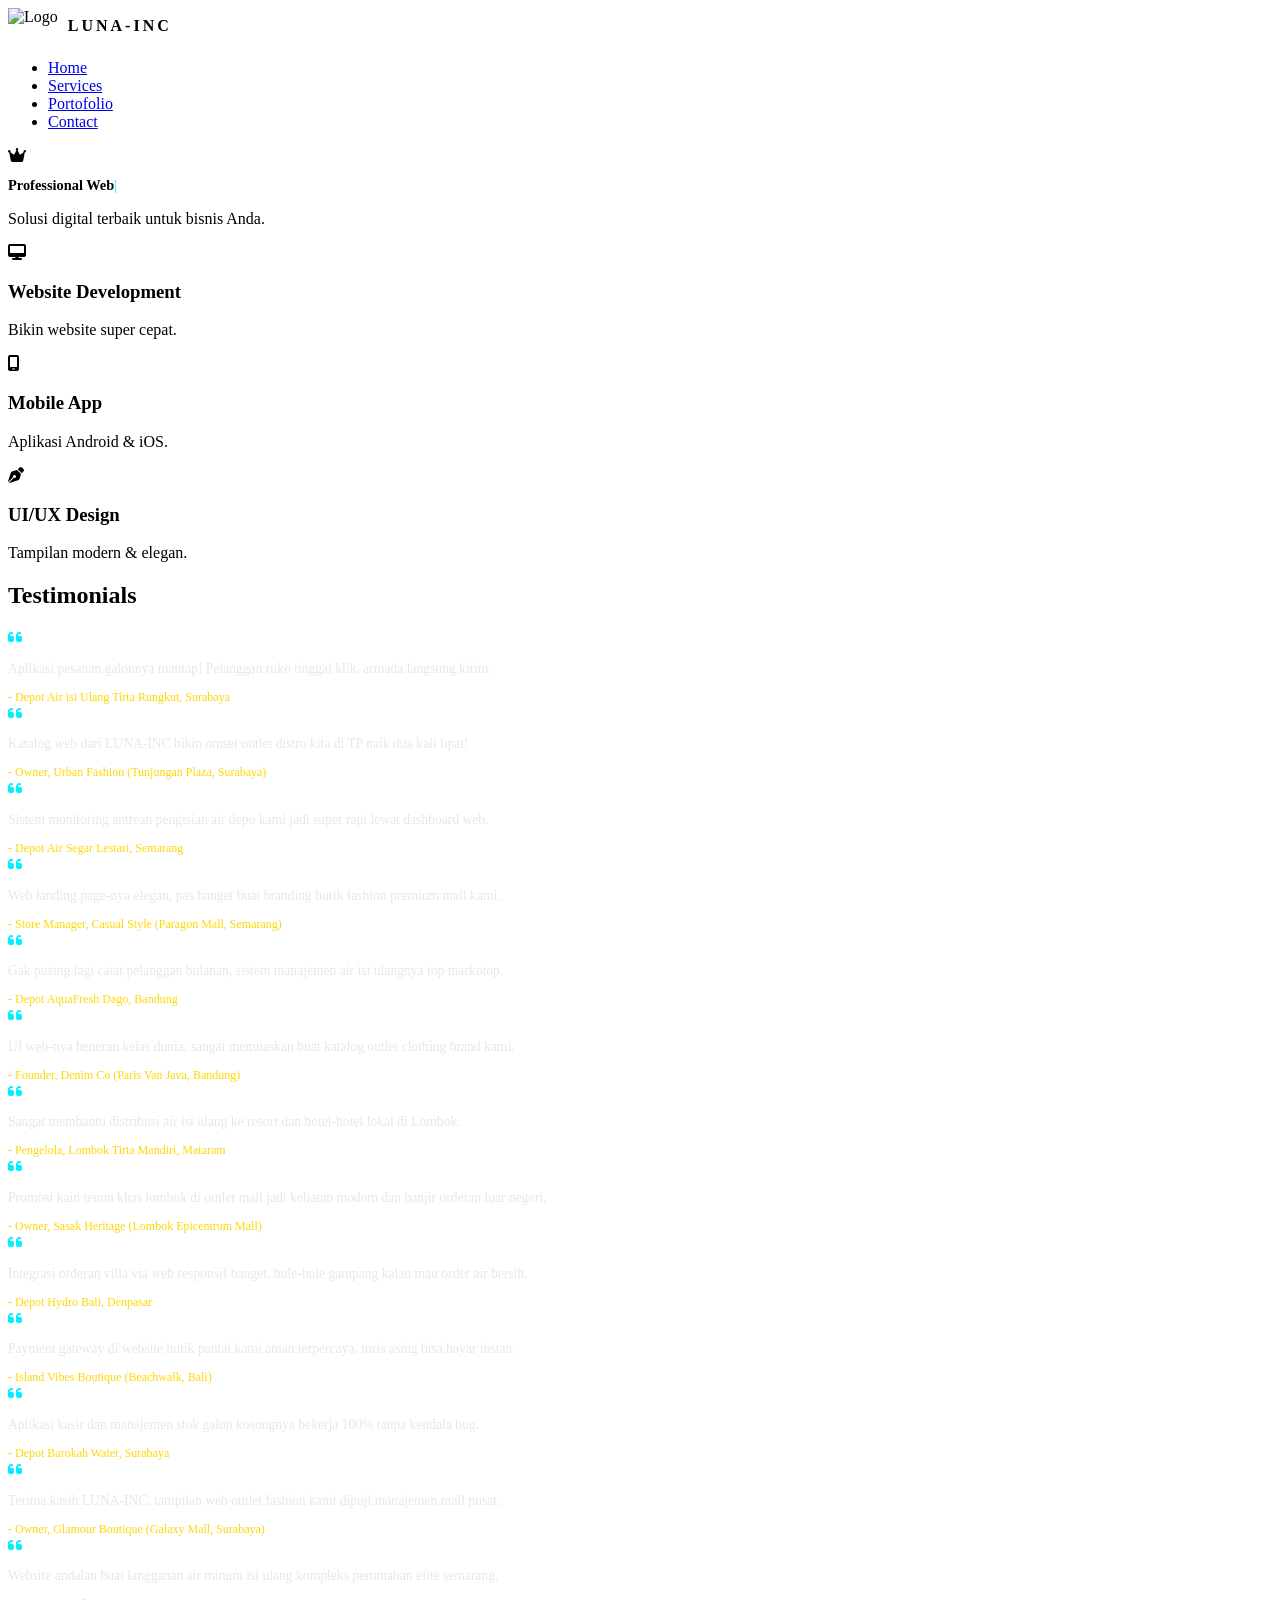
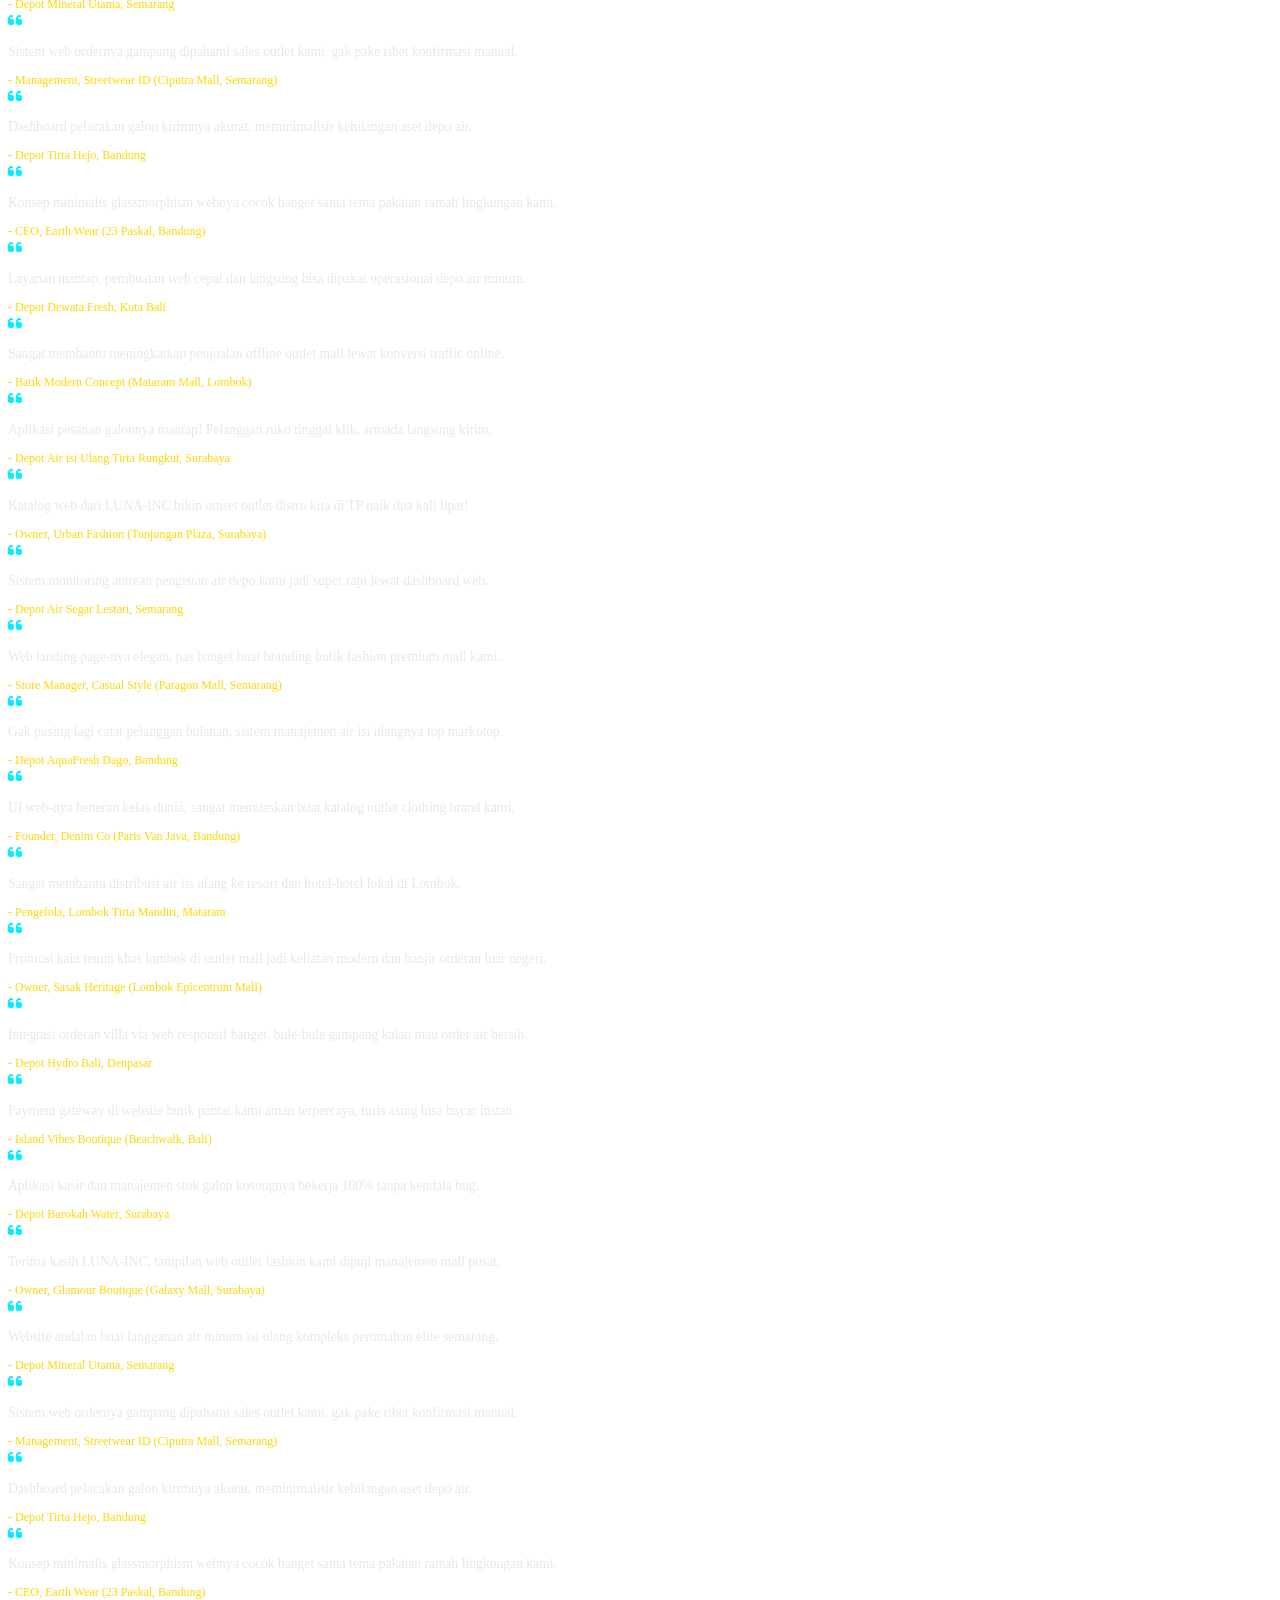
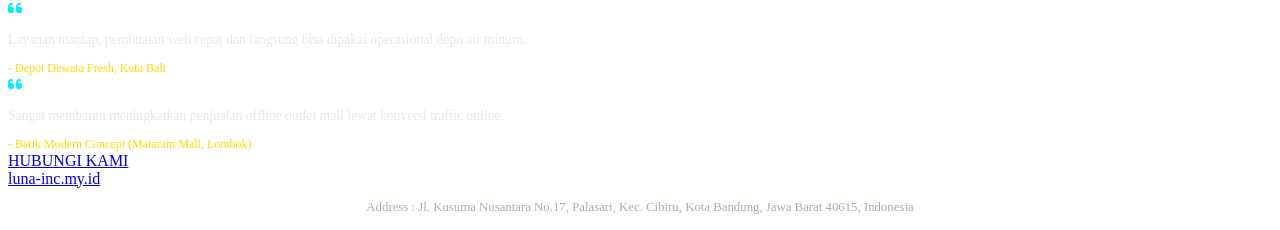
==== website.html @ 3bda0854 "Create website.html" ====
<!DOCTYPE html>
<html lang="id">
<head>
    <meta charset="UTF-8">
    <meta name="viewport" content="width=device-width, initial-scale=1.0, maximum-scale=5.0">
    <title>LUNA-INC - Professional Website & Mobile App Development</title>
    <link rel="stylesheet" href="https://fonts.googleapis.com/css2?family=Montserrat:wght@400;600;700&family=Poppins:wght@300;400;500;600&display=swap">
    <link rel="stylesheet" href="https://cdnjs.cloudflare.com/ajax/libs/font-awesome/6.4.0/css/all.min.css">
    <link rel="stylesheet" href="style.css">
    <style>
        #hero-title {
            font-size: 0.9em; 
        }
        .typing-cursor {
            font-weight: normal;
            color: #00f0ff; 
            animation: blink 0.7s infinite;
        }
        @keyframes blink {
            0%, 100% { opacity: 1; }
            50% { opacity: 0; }
        }
        /* Tambahan agar scroll ke section terlihat lebih halus */
        html {
            scroll-behavior: smooth;
        }
    </style>
</head>
<body>

    <div class="container">
        <header>
            <div class="logo-area" id="brand-logo"></div>
            <nav>
                <ul>
                    <li><a href="#" class="active">Home</a></li>
                    <li><a href="#services-container" class="cyan-nav">Services</a></li>
                    <li><a href="portofolio.html" class="cyan-nav">Portofolio</a></li>
                    <li><a href="#contact">Contact</a></li>
                </ul>
            </nav>
        </header>

        <section class="hero-card">
            <div class="hero-logo">
                <i class="fa-solid fa-crown"></i>
            </div>
            <h1 id="hero-title"></h1>
            <p id="hero-subtitle"></p>
        </section>

        <section class="services-grid" id="services-container"></section>

        <section class="testimonials-section">
            <h2 class="section-title">Testimonials</h2>
            <div class="testimonials-wrapper">
                <div class="testimonials-track" id="testimonials-container"></div>
            </div>
        </section>

        <div class="cta-area" id="contact">
            <a href="#" id="wa-btn" class="btn-whatsapp" target="_blank">HUBUNGI KAMI</a>
        </div>

        <footer class="footer-link">
            <a href="#" id="footer-url-text"></a>
            <p id="footer-address-text" style="font-size: 0.8rem; margin-top: 10px; color: #a0aec0; text-align: center; line-height: 1.5;"></p>
        </footer>
    </div>

    <script>
        const webData = {
            companyName: "LUNA-INC",
            logoPath: "L1.jpeg", // Lokasi file logo JPEG kamu
            websiteUrl: "https://luna-inc.my.id",
            whatsappNumber: "6289677222133",
            whatsappTemplateMessage: "Halo, saya tertarik dengan layanan LUNA-INC!",
            address: "Address : Jl. Kusuma Nusantara No.17, Palasari, Kec. Cibiru, Kota Bandung, Jawa Barat 40615, Indonesia", 
            hero: {
                title: "Professional Web & App Development", 
                subtitle: "Solusi digital terbaik untuk bisnis Anda."
            },
            services: [
                { title: "Website Development", desc: "Bikin website super cepat.", iconClass: "fa-solid fa-desktop" },
                { title: "Mobile App", desc: "Aplikasi Android & iOS.", iconClass: "fa-solid fa-mobile-screen" },
                { title: "UI/UX Design", desc: "Tampilan modern & elegan.", iconClass: "fa-solid fa-pen-nib" }
            ],
            testimonials: [
                { "text": "Aplikasi pesanan galonnya mantap! Pelanggan ruko tinggal klik, armada langsung kirim.", "author": "- Depot Air isi Ulang Tirta Rungkut, Surabaya" },
                { "text": "Katalog web dari LUNA-INC bikin omset outlet distro kita di TP naik dua kali lipat!", "author": "- Owner, Urban Fashion (Tunjungan Plaza, Surabaya)" },
                { "text": "Sistem monitoring antrean pengisian air depo kami jadi super rapi lewat dashboard web.", "author": "- Depot Air Segar Lestari, Semarang" },
                { "text": "Web landing page-nya elegan, pas banget buat branding butik fashion premium mall kami.", "author": "- Store Manager, Casual Style (Paragon Mall, Semarang)" },
                { "text": "Gak pusing lagi catat pelanggan bulanan, sistem manajemen air isi ulangnya top markotop.", "author": "- Depot AquaFresh Dago, Bandung" },
                { "text": "UI web-nya beneran kelas dunia, sangat memuaskan buat katalog outlet clothing brand kami.", "author": "- Founder, Denim Co (Paris Van Java, Bandung)" },
                { "text": "Sangat membantu distribusi air isi ulang ke resort dan hotel-hotel lokal di Lombok.", "author": "- Pengelola, Lombok Tirta Mandiri, Mataram" },
                { "text": "Promosi kain tenun khas lombok di outlet mall jadi keliatan modern dan banjir orderan luar negeri.", "author": "- Owner, Sasak Heritage (Lombok Epicentrum Mall)" },
                { "text": "Integrasi orderan villa via web responsif banget, bule-bule gampang kalau mau order air bersih.", "author": "- Depot Hydro Bali, Denpasar" },
                { "text": "Payment gateway di website butik pantai kami aman terpercaya, turis asing bisa bayar instan.", "author": "- Island Vibes Boutique (Beachwalk, Bali)" },
                { "text": "Aplikasi kasir dan manajemen stok galon kosongnya bekerja 100% tanpa kendala bug.", "author": "- Depot Barokah Water, Surabaya" },
                { "text": "Terima kasih LUNA-INC, tampilan web outlet fashion kami dipuji manajemen mall pusat.", "author": "- Owner, Glamour Boutique (Galaxy Mall, Surabaya)" },
                { "text": "Website andalan buat langganan air minum isi ulang kompleks perumahan elite semarang.", "author": "- Depot Mineral Utama, Semarang" },
                { "text": "Sistem web ordernya gampang dipahami sales outlet kami, gak pake ribet konfirmasi manual.", "author": "- Management, Streetwear ID (Ciputra Mall, Semarang)" },
                { "text": "Dashboard pelacakan galon kirimnya akurat, meminimalisir kehilangan aset depo air.", "author": "- Depot Tirta Hejo, Bandung" },
                { "text": "Konsep minimalis glassmorphism webnya cocok banget sama tema pakaian ramah lingkungan kami.", "author": "- CEO, Earth Wear (23 Paskal, Bandung)" },
                { "text": "Layanan mantap, pembuatan web cepat dan langsung bisa dipakai operasional depo air minum.", "author": "- Depot Dewata Fresh, Kuta Bali" },
                { "text": "Sangat membantu meningkatkan penjualan offline outlet mall lewat konversi traffic online.", "author": "- Batik Modern Concept (Mataram Mall, Lombok)" }
            ]
        };

        document.addEventListener("DOMContentLoaded", function () {
            
            // 1. Render Logo dengan PNG dan Teks Diperlebar
            const brandLogo = document.getElementById('brand-logo');
            if (brandLogo) {
                // Menata elemen gambar dan teks agar sejajar menggunakan flexbox bawaan inline
                brandLogo.style.display = "flex";
                brandLogo.style.alignItems = "center";
                
                // Memasukkan gambar logo dan mengatur jarak huruf (letter-spacing: 3px)
                brandLogo.innerHTML = `
                    <img src="${webData.logoPath}" alt="Logo" style="height: 35px; margin-right: 10px; object-fit: contain;">
                    <span style="letter-spacing: 3px; font-weight: 700;">${webData.companyName}</span>
                `;
            }

            // 2. Render Hero 
            const heroTitle = document.getElementById('hero-title');
            const heroSubtitle = document.getElementById('hero-subtitle');

            if (heroSubtitle) heroSubtitle.innerText = webData.hero.subtitle;

            if (heroTitle) {
                const textToType = webData.hero.title; 
                let charIndex = 0;
                let isDeleting = false;
                
                function typeWriter() {
                    const currentText = isDeleting 
                        ? textToType.substring(0, charIndex--) 
                        : textToType.substring(0, charIndex++);

                    heroTitle.innerHTML = currentText + '<span class="typing-cursor">|</span>';

                    let typingSpeed = isDeleting ? 50 : 100; 

                    if (!isDeleting && charIndex === textToType.length) {
                        typingSpeed = 2000; 
                        isDeleting = true;
                    } 
                    else if (isDeleting && charIndex === 0) {
                        isDeleting = false;
                        typingSpeed = 500; 
                    }

                    setTimeout(typeWriter, typingSpeed);
                }

                typeWriter();
            }

            // 3. Render Services
            const servicesContainer = document.getElementById('services-container');
            if (servicesContainer) {
                servicesContainer.innerHTML = "";
                webData.services.forEach((service, index) => {
                    const card = document.createElement('div');
                    card.className = 'service-card';
                    card.style.cursor = 'pointer';
                    
                    let targetPage = "#";
                    if (index === 0) targetPage = "website.html";
                    if (index === 1) targetPage = "mobile.html"; 
                    if (index === 2) targetPage = "uiux.html";    
                    
                    card.setAttribute('onclick', `window.location.href='${targetPage}'`);
                    card.innerHTML = `
                        <div class="service-icon"><i class="${service.iconClass}"></i></div>
                        <h3>${service.title}</h3>
                        <p>${service.desc}</p>
                    `;
                    servicesContainer.appendChild(card);
                });
            }

            // 4. Render Testimonials
            const testimonialsContainer = document.getElementById('testimonials-container');
            if (testimonialsContainer) {
                testimonialsContainer.innerHTML = "";
                
                function createCardHTML(testi) {
                    return `
                        <div class="testi-card">
                            <div class="testi-content">
                                <i class="fa-solid fa-quote-left" style="color: #00f0ff; margin-bottom: 10px; display:block;"></i>
                                <div class="testi-text-block">
                                    <p style="font-size: 0.85rem; line-height: 1.4; color: #e2e8f0; margin-bottom: 12px;">${testi.text}</p>
                                    <span class="testi-author" style="font-size: 0.75rem; color: #ffd700; font-weight: 500; display: block;">${testi.author}</span>
                                </div>
                            </div>
                        </div>
                    `;
                }

                let rawContent = "";
                webData.testimonials.forEach(testi => {
                    rawContent += createCardHTML(testi);
                });

                testimonialsContainer.innerHTML = rawContent + rawContent;
            }

            // 5. Render Tombol WhatsApp 
            const waBtn = document.getElementById('wa-btn');
            if (waBtn) {
                const formattedMessage = encodeURIComponent(webData.whatsappTemplateMessage);
                waBtn.href = `https://wa.me/${webData.whatsappNumber}?text=${formattedMessage}`;
            }

            // 6. Render Footer URL & Address
            const footerUrl = document.getElementById('footer-url-text');
            const footerAddress = document.getElementById('footer-address-text');
            
            if (footerUrl) {
                footerUrl.innerText = webData.websiteUrl.replace(/^https?:\/\//, '');
                footerUrl.href = webData.websiteUrl;
            }
            if (footerAddress) {
                footerAddress.innerText = webData.address; 
            }
        });
    </script>
</body>
</html>
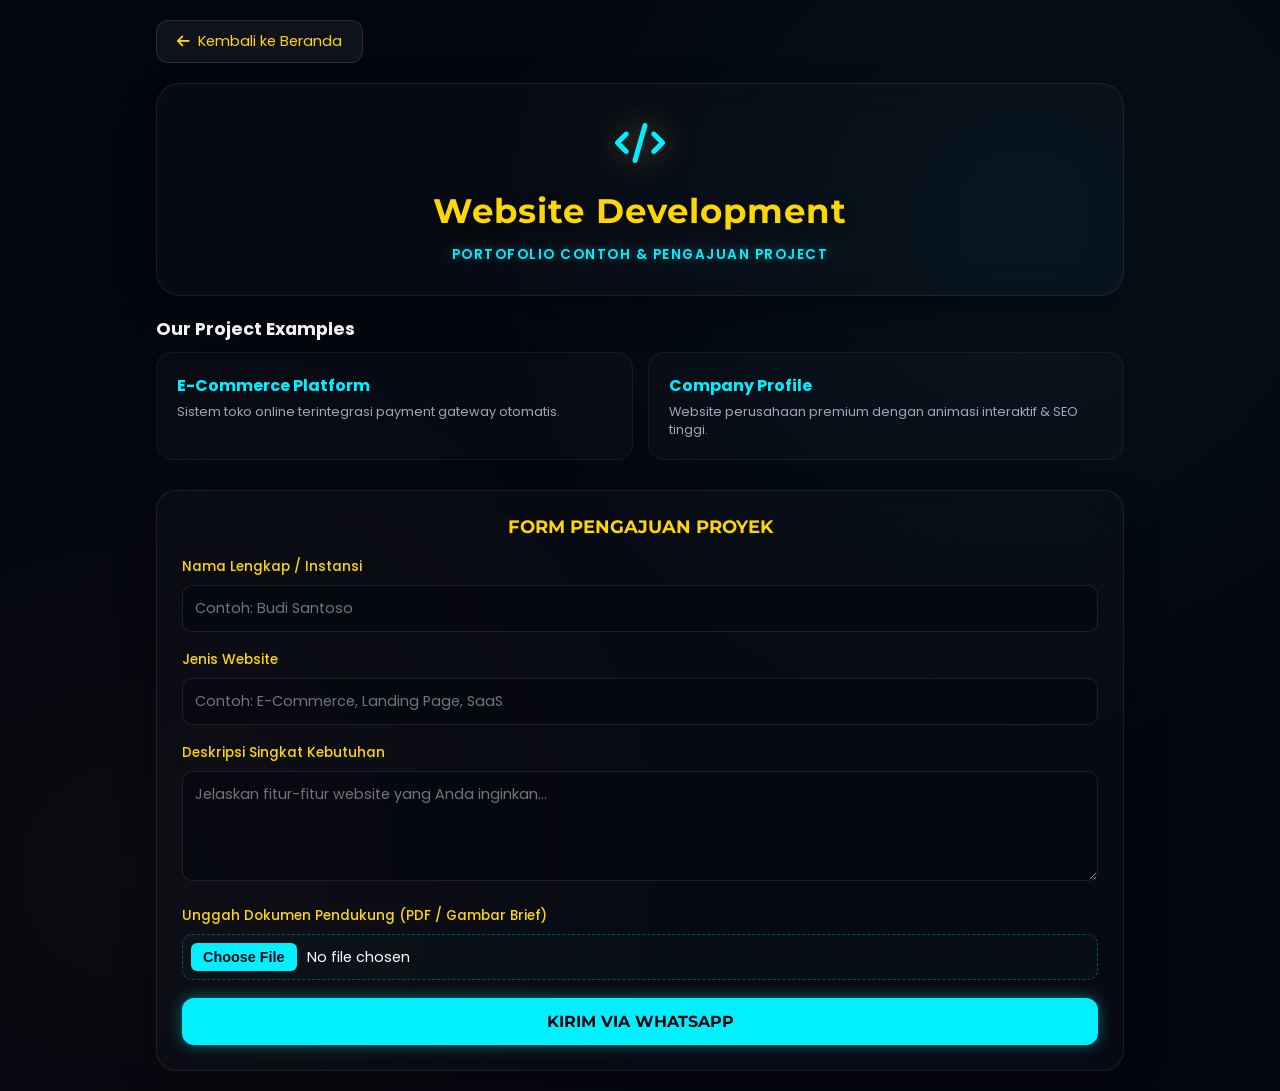
==== commit 240c04b0: "Revise website title and add project submission form Updated the title and styles for the website, a" ====
--- a/website.html
+++ b/website.html
@@ -3,230 +3,202 @@
 <head>
     <meta charset="UTF-8">
     <meta name="viewport" content="width=device-width, initial-scale=1.0, maximum-scale=5.0">
-    <title>LUNA-INC - Professional Website & Mobile App Development</title>
-    <link rel="stylesheet" href="https://fonts.googleapis.com/css2?family=Montserrat:wght@400;600;700&family=Poppins:wght@300;400;500;600&display=swap">
+    <title>Website Development - LUNA-INC</title>
+    <link rel="stylesheet" href="https://fonts.googleapis.com/css2?family=Montserrat:wght@600;700&family=Poppins:wght@300;400;500;600&display=swap">
     <link rel="stylesheet" href="https://cdnjs.cloudflare.com/ajax/libs/font-awesome/6.4.0/css/all.min.css">
     <link rel="stylesheet" href="style.css">
     <style>
-        #hero-title {
-            font-size: 0.9em; 
-        }
-        .typing-cursor {
-            font-weight: normal;
-            color: #00f0ff; 
-            animation: blink 0.7s infinite;
-        }
-        @keyframes blink {
-            0%, 100% { opacity: 1; }
-            50% { opacity: 0; }
-        }
-        /* Tambahan agar scroll ke section terlihat lebih halus */
-        html {
-            scroll-behavior: smooth;
+        /* Modifikasi Layout Tambahan khusus Form Halaman Ini */
+        .btn-back {
+            background: rgba(255, 255, 255, 0.05);
+            border: 1px solid rgba(255, 255, 255, 0.1);
+            color: #ffd700;
+            padding: 10px 20px;
+            border-radius: 12px;
+            text-decoration: none;
+            font-size: 0.9rem;
+            display: inline-flex;
+            align-items: center;
+            gap: 8px;
+            margin-bottom: 20px;
+            transition: all 0.3s ease;
+        }
+        .btn-back:hover {
+            background: rgba(255, 215, 0, 0.1);
+            border-color: #ffd700;
+        }
+        .project-samples {
+            display: grid;
+            grid-template-columns: repeat(auto-fit, minmax(260px, 1fr));
+            gap: 15px;
+            margin-bottom: 30px;
+        }
+        .sample-card {
+            background: rgba(255, 255, 255, 0.02);
+            border: 1px solid rgba(255, 255, 255, 0.05);
+            border-radius: 16px;
+            padding: 20px;
+            text-align: left;
+        }
+        .sample-card h4 { color: #00f0ff; margin-bottom: 5px; font-size: 1rem; }
+        .sample-card p { color: #a0a7b8; font-size: 0.8rem; }
+        
+        /* Form Styling */
+        .form-container {
+            background: rgba(255, 255, 255, 0.02);
+            backdrop-filter: blur(15px);
+            -webkit-backdrop-filter: blur(15px);
+            border: 1px solid rgba(255, 255, 255, 0.08);
+            border-radius: 20px;
+            padding: 25px;
+            box-shadow: 0 15px 35px rgba(0, 0, 0, 0.4);
+        }
+        .form-group {
+            margin-bottom: 18px;
+            text-align: left;
+        }
+        .form-group label {
+            display: block;
+            color: #ffd700;
+            font-size: 0.85rem;
+            font-weight: 500;
+            margin-bottom: 8px;
+        }
+        .form-group input, .form-group textarea, .form-group input[type="file"] {
+            width: 100%;
+            background: rgba(4, 6, 15, 0.6);
+            border: 1px solid rgba(255, 255, 255, 0.1);
+            border-radius: 10px;
+            padding: 12px;
+            color: #fff;
+            font-size: 0.9rem;
+            outline: none;
+            transition: all 0.3s;
+        }
+        .form-group input:focus, .form-group textarea:focus {
+            border-color: #00f0ff;
+            box-shadow: 0 0 10px rgba(0, 240, 255, 0.2);
+        }
+        .form-group input[type="file"] {
+            padding: 8px;
+            cursor: pointer;
+            background: rgba(0, 240, 255, 0.02);
+            border: 1px dashed rgba(0, 240, 255, 0.3);
+        }
+        .form-group input[type="file"]::file-selector-button {
+            background: #00f0ff;
+            border: none;
+            padding: 6px 12px;
+            border-radius: 6px;
+            color: #04060f;
+            font-weight: 600;
+            margin-right: 10px;
+            cursor: pointer;
+        }
+        .submit-btn {
+            background: #00f0ff;
+            color: #04060f;
+            border: none;
+            width: 100%;
+            padding: 14px;
+            border-radius: 12px;
+            font-family: 'Montserrat', sans-serif;
+            font-weight: 700;
+            font-size: 1rem;
+            cursor: pointer;
+            box-shadow: 0 0 15px rgba(0, 240, 255, 0.4);
+            transition: all 0.3s ease;
+        }
+        .submit-btn:hover {
+            box-shadow: 0 0 25px rgba(0, 240, 255, 0.7);
+            transform: translateY(-2px);
         }
     </style>
 </head>
 <body>
 
     <div class="container">
-        <header>
-            <div class="logo-area" id="brand-logo"></div>
-            <nav>
-                <ul>
-                    <li><a href="#" class="active">Home</a></li>
-                    <li><a href="#services-container" class="cyan-nav">Services</a></li>
-                    <li><a href="portofolio.html" class="cyan-nav">Portofolio</a></li>
-                    <li><a href="#contact">Contact</a></li>
-                </ul>
-            </nav>
-        </header>
-
-        <section class="hero-card">
-            <div class="hero-logo">
-                <i class="fa-solid fa-crown"></i>
+        <a href="index.html" class="btn-back">
+            <i class="fa-solid fa-arrow-left"></i> Kembali ke Beranda
+        </a>
+
+        <section class="hero-card" style="padding: 30px 20px; margin-bottom: 20px;">
+            <div class="hero-logo" style="font-size: 2.5rem; color: #00f0ff;">
+                <i class="fa-solid fa-code"></i>
             </div>
-            <h1 id="hero-title"></h1>
-            <p id="hero-subtitle"></p>
+            <h1>Website Development</h1>
+            <p>Portofolio Contoh & Pengajuan Project</p>
         </section>
 
-        <section class="services-grid" id="services-container"></section>
-
-        <section class="testimonials-section">
-            <h2 class="section-title">Testimonials</h2>
-            <div class="testimonials-wrapper">
-                <div class="testimonials-track" id="testimonials-container"></div>
+        <h2 class="section-title" style="font-size: 1.1rem; text-align: left; margin-bottom: 10px;">Our Project Examples</h2>
+        <div class="project-samples">
+            <div class="sample-card">
+                <h4>E-Commerce Platform</h4>
+                <p>Sistem toko online terintegrasi payment gateway otomatis.</p>
             </div>
-        </section>
-
-        <div class="cta-area" id="contact">
-            <a href="#" id="wa-btn" class="btn-whatsapp" target="_blank">HUBUNGI KAMI</a>
+            <div class="sample-card">
+                <h4>Company Profile</h4>
+                <p>Website perusahaan premium dengan animasi interaktif & SEO tinggi.</p>
+            </div>
         </div>
 
-        <footer class="footer-link">
-            <a href="#" id="footer-url-text"></a>
-            <p id="footer-address-text" style="font-size: 0.8rem; margin-top: 10px; color: #a0aec0; text-align: center; line-height: 1.5;"></p>
-        </footer>
+        <div class="form-container">
+            <h3 style="color:#ffd700; font-family:'Montserrat'; margin-bottom: 20px; font-size: 1.1rem; text-align:center;">FORM PENGAJUAN PROYEK</h3>
+            <form id="projectForm">
+                <div class="form-group">
+                    <label for="clientName">Nama Lengkap / Instansi</label>
+                    <input type="text" id="clientName" placeholder="Contoh: Budi Santoso" required>
+                </div>
+                <div class="form-group">
+                    <label for="projectType">Jenis Website</label>
+                    <input type="text" id="projectType" placeholder="Contoh: E-Commerce, Landing Page, SaaS" required>
+                </div>
+                <div class="form-group">
+                    <label for="projectDesc">Deskripsi Singkat Kebutuhan</label>
+                    <textarea id="projectDesc" rows="4" placeholder="Jelaskan fitur-fitur website yang Anda inginkan..." required></textarea>
+                </div>
+                <div class="form-group">
+                    <label for="projectFile">Unggah Dokumen Pendukung (PDF / Gambar Brief)</label>
+                    <input type="file" id="projectFile" accept=".pdf, image/*">
+                </div>
+                <button type="submit" class="submit-btn">KIRIM VIA WHATSAPP</button>
+            </form>
+        </div>
     </div>
 
     <script>
-        const webData = {
-            companyName: "LUNA-INC",
-            logoPath: "L1.jpeg", // Lokasi file logo JPEG kamu
-            websiteUrl: "https://luna-inc.my.id",
-            whatsappNumber: "6289677222133",
-            whatsappTemplateMessage: "Halo, saya tertarik dengan layanan LUNA-INC!",
-            address: "Address : Jl. Kusuma Nusantara No.17, Palasari, Kec. Cibiru, Kota Bandung, Jawa Barat 40615, Indonesia", 
-            hero: {
-                title: "Professional Web & App Development", 
-                subtitle: "Solusi digital terbaik untuk bisnis Anda."
-            },
-            services: [
-                { title: "Website Development", desc: "Bikin website super cepat.", iconClass: "fa-solid fa-desktop" },
-                { title: "Mobile App", desc: "Aplikasi Android & iOS.", iconClass: "fa-solid fa-mobile-screen" },
-                { title: "UI/UX Design", desc: "Tampilan modern & elegan.", iconClass: "fa-solid fa-pen-nib" }
-            ],
-            testimonials: [
-                { "text": "Aplikasi pesanan galonnya mantap! Pelanggan ruko tinggal klik, armada langsung kirim.", "author": "- Depot Air isi Ulang Tirta Rungkut, Surabaya" },
-                { "text": "Katalog web dari LUNA-INC bikin omset outlet distro kita di TP naik dua kali lipat!", "author": "- Owner, Urban Fashion (Tunjungan Plaza, Surabaya)" },
-                { "text": "Sistem monitoring antrean pengisian air depo kami jadi super rapi lewat dashboard web.", "author": "- Depot Air Segar Lestari, Semarang" },
-                { "text": "Web landing page-nya elegan, pas banget buat branding butik fashion premium mall kami.", "author": "- Store Manager, Casual Style (Paragon Mall, Semarang)" },
-                { "text": "Gak pusing lagi catat pelanggan bulanan, sistem manajemen air isi ulangnya top markotop.", "author": "- Depot AquaFresh Dago, Bandung" },
-                { "text": "UI web-nya beneran kelas dunia, sangat memuaskan buat katalog outlet clothing brand kami.", "author": "- Founder, Denim Co (Paris Van Java, Bandung)" },
-                { "text": "Sangat membantu distribusi air isi ulang ke resort dan hotel-hotel lokal di Lombok.", "author": "- Pengelola, Lombok Tirta Mandiri, Mataram" },
-                { "text": "Promosi kain tenun khas lombok di outlet mall jadi keliatan modern dan banjir orderan luar negeri.", "author": "- Owner, Sasak Heritage (Lombok Epicentrum Mall)" },
-                { "text": "Integrasi orderan villa via web responsif banget, bule-bule gampang kalau mau order air bersih.", "author": "- Depot Hydro Bali, Denpasar" },
-                { "text": "Payment gateway di website butik pantai kami aman terpercaya, turis asing bisa bayar instan.", "author": "- Island Vibes Boutique (Beachwalk, Bali)" },
-                { "text": "Aplikasi kasir dan manajemen stok galon kosongnya bekerja 100% tanpa kendala bug.", "author": "- Depot Barokah Water, Surabaya" },
-                { "text": "Terima kasih LUNA-INC, tampilan web outlet fashion kami dipuji manajemen mall pusat.", "author": "- Owner, Glamour Boutique (Galaxy Mall, Surabaya)" },
-                { "text": "Website andalan buat langganan air minum isi ulang kompleks perumahan elite semarang.", "author": "- Depot Mineral Utama, Semarang" },
-                { "text": "Sistem web ordernya gampang dipahami sales outlet kami, gak pake ribet konfirmasi manual.", "author": "- Management, Streetwear ID (Ciputra Mall, Semarang)" },
-                { "text": "Dashboard pelacakan galon kirimnya akurat, meminimalisir kehilangan aset depo air.", "author": "- Depot Tirta Hejo, Bandung" },
-                { "text": "Konsep minimalis glassmorphism webnya cocok banget sama tema pakaian ramah lingkungan kami.", "author": "- CEO, Earth Wear (23 Paskal, Bandung)" },
-                { "text": "Layanan mantap, pembuatan web cepat dan langsung bisa dipakai operasional depo air minum.", "author": "- Depot Dewata Fresh, Kuta Bali" },
-                { "text": "Sangat membantu meningkatkan penjualan offline outlet mall lewat konversi traffic online.", "author": "- Batik Modern Concept (Mataram Mall, Lombok)" }
-            ]
-        };
-
-        document.addEventListener("DOMContentLoaded", function () {
+        document.getElementById('projectForm').addEventListener('submit', function(e) {
+            e.preventDefault();
+
+            // Ambil data inputan user
+            const name = document.getElementById('clientName').value;
+            const type = document.getElementById('projectType').value;
+            const desc = document.getElementById('projectDesc').value;
+            const fileInput = document.getElementById('projectFile');
             
-            // 1. Render Logo dengan PNG dan Teks Diperlebar
-            const brandLogo = document.getElementById('brand-logo');
-            if (brandLogo) {
-                // Menata elemen gambar dan teks agar sejajar menggunakan flexbox bawaan inline
-                brandLogo.style.display = "flex";
-                brandLogo.style.alignItems = "center";
-                
-                // Memasukkan gambar logo dan mengatur jarak huruf (letter-spacing: 3px)
-                brandLogo.innerHTML = `
-                    <img src="${webData.logoPath}" alt="Logo" style="height: 35px; margin-right: 10px; object-fit: contain;">
-                    <span style="letter-spacing: 3px; font-weight: 700;">${webData.companyName}</span>
-                `;
+            // Cek jika ada file yang dipilih
+            let fileName = "Tidak ada lampiran";
+            if (fileInput.files.length > 0) {
+                fileName = fileInput.files[0].name;
             }
 
-            // 2. Render Hero 
-            const heroTitle = document.getElementById('hero-title');
-            const heroSubtitle = document.getElementById('hero-subtitle');
-
-            if (heroSubtitle) heroSubtitle.innerText = webData.hero.subtitle;
-
-            if (heroTitle) {
-                const textToType = webData.hero.title; 
-                let charIndex = 0;
-                let isDeleting = false;
-                
-                function typeWriter() {
-                    const currentText = isDeleting 
-                        ? textToType.substring(0, charIndex--) 
-                        : textToType.substring(0, charIndex++);
-
-                    heroTitle.innerHTML = currentText + '<span class="typing-cursor">|</span>';
-
-                    let typingSpeed = isDeleting ? 50 : 100; 
-
-                    if (!isDeleting && charIndex === textToType.length) {
-                        typingSpeed = 2000; 
-                        isDeleting = true;
-                    } 
-                    else if (isDeleting && charIndex === 0) {
-                        isDeleting = false;
-                        typingSpeed = 500; 
-                    }
-
-                    setTimeout(typeWriter, typingSpeed);
-                }
-
-                typeWriter();
+            // Nomor WhatsApp tujuan & Susun template teks rapi menggunakan format markdown WA
+            const waNumber = "6289677222133"; // Sesuaikan dengan nomor WA LUNA-INC
+            let message = `*PENGAJUAN PROYEK WEBSITE DEVELOPMENT*\n\n`;
+            message += `• *Nama Klien:* ${name}\n`;
+            message += `• *Jenis Website:* ${type}\n`;
+            message += `• *Kebutuhan:* ${desc}\n`;
+            message += `• *Dokumen Terunggah:* _${fileName}_\n\n`;
+            
+            if(fileInput.files.length > 0) {
+                message += `_(Halo Admin, saya telah memilih dokumen *${fileName}* pada form, mohon izinkan saya melampirkannya setelah pesan ini dikirim)._`;
             }
 
-            // 3. Render Services
-            const servicesContainer = document.getElementById('services-container');
-            if (servicesContainer) {
-                servicesContainer.innerHTML = "";
-                webData.services.forEach((service, index) => {
-                    const card = document.createElement('div');
-                    card.className = 'service-card';
-                    card.style.cursor = 'pointer';
-                    
-                    let targetPage = "#";
-                    if (index === 0) targetPage = "website.html";
-                    if (index === 1) targetPage = "mobile.html"; 
-                    if (index === 2) targetPage = "uiux.html";    
-                    
-                    card.setAttribute('onclick', `window.location.href='${targetPage}'`);
-                    card.innerHTML = `
-                        <div class="service-icon"><i class="${service.iconClass}"></i></div>
-                        <h3>${service.title}</h3>
-                        <p>${service.desc}</p>
-                    `;
-                    servicesContainer.appendChild(card);
-                });
-            }
-
-            // 4. Render Testimonials
-            const testimonialsContainer = document.getElementById('testimonials-container');
-            if (testimonialsContainer) {
-                testimonialsContainer.innerHTML = "";
-                
-                function createCardHTML(testi) {
-                    return `
-                        <div class="testi-card">
-                            <div class="testi-content">
-                                <i class="fa-solid fa-quote-left" style="color: #00f0ff; margin-bottom: 10px; display:block;"></i>
-                                <div class="testi-text-block">
-                                    <p style="font-size: 0.85rem; line-height: 1.4; color: #e2e8f0; margin-bottom: 12px;">${testi.text}</p>
-                                    <span class="testi-author" style="font-size: 0.75rem; color: #ffd700; font-weight: 500; display: block;">${testi.author}</span>
-                                </div>
-                            </div>
-                        </div>
-                    `;
-                }
-
-                let rawContent = "";
-                webData.testimonials.forEach(testi => {
-                    rawContent += createCardHTML(testi);
-                });
-
-                testimonialsContainer.innerHTML = rawContent + rawContent;
-            }
-
-            // 5. Render Tombol WhatsApp 
-            const waBtn = document.getElementById('wa-btn');
-            if (waBtn) {
-                const formattedMessage = encodeURIComponent(webData.whatsappTemplateMessage);
-                waBtn.href = `https://wa.me/${webData.whatsappNumber}?text=${formattedMessage}`;
-            }
-
-            // 6. Render Footer URL & Address
-            const footerUrl = document.getElementById('footer-url-text');
-            const footerAddress = document.getElementById('footer-address-text');
+            // Encode pesan teks agar aman masuk url browser
+            const encodedMessage = encodeURIComponent(message);
             
-            if (footerUrl) {
-                footerUrl.innerText = webData.websiteUrl.replace(/^https?:\/\//, '');
-                footerUrl.href = webData.websiteUrl;
-            }
-            if (footerAddress) {
-                footerAddress.innerText = webData.address; 
-            }
+            // Alihkan halaman ke WhatsApp web/aplikasi secara instan
+            window.location.href = `https://wa.me/${waNumber}?text=${encodedMessage}`;
         });
     </script>
 </body>
--- a/style.css
+++ b/style.css
@@ -0,0 +1,353 @@
+/* === CSS STYLING & GLASSMORPHISM UI === */
+* {
+    margin: 0;
+    padding: 0;
+    box-sizing: border-box;
+    font-family: 'Poppins', sans-serif;
+}
+
+body {
+    background: #04060f;
+    background-image: 
+        radial-gradient(circle at 80% 20%, rgba(0, 240, 255, 0.05) 0%, transparent 40%),
+        radial-gradient(circle at 10% 80%, rgba(212, 175, 55, 0.03) 0%, transparent 40%);
+    color: #ffffff;
+    min-height: 100vh;
+    display: flex;
+    flex-direction: column;
+    align-items: center;
+    padding: 20px 0;
+    overflow-x: hidden; /* Mencegah screen bocor menyamping di iOS/Android */
+    -webkit-font-smoothing: antialiased;
+}
+
+.container {
+    width: 100%;
+    max-width: 1000px;
+    padding: 0 16px; /* Margin aman sisi kiri kanan layar HP */
+}
+
+/* Navigasi / Header Glassmorphism */
+header {
+    width: 100%;
+    background: rgba(255, 255, 255, 0.03);
+    backdrop-filter: blur(12px);
+    -webkit-backdrop-filter: blur(12px);
+    border: 1px solid rgba(255, 255, 255, 0.08);
+    border-radius: 16px;
+    padding: 15px 20px;
+    display: flex;
+    justify-content: space-between;
+    align-items: center;
+    margin-bottom: 30px;
+    box-shadow: 0 8px 32px 0 rgba(0, 0, 0, 0.3);
+    flex-wrap: wrap; /* Membungkus nav otomatis jika layar terlalu sempit */
+    gap: 15px;
+}
+
+.logo-area {
+    display: flex;
+    align-items: center;
+    gap: 10px;
+    font-family: 'Montserrat', sans-serif;
+    font-weight: 700;
+    font-size: 1.3rem;
+    letter-spacing: 1px;
+    background: linear-gradient(120deg, #ffd700, #00f0ff);
+    -webkit-background-clip: text;
+    -webkit-text-fill-color: transparent;
+}
+
+.logo-area i {
+    font-size: 1.5rem;
+    color: #ffd700;
+    filter: drop-shadow(0 0 8px rgba(212, 175, 55, 0.6));
+}
+
+nav {
+    width: auto;
+}
+
+nav ul {
+    display: flex;
+    list-style: none;
+    gap: 15px;
+    flex-wrap: wrap;
+}
+
+nav ul li a {
+    text-decoration: none;
+    color: #b0b5c6;
+    font-size: 0.85rem;
+    font-weight: 500;
+    transition: all 0.3s ease;
+}
+
+nav ul li a:hover, nav ul li a.active {
+    color: #ffd700;
+    text-shadow: 0 0 10px rgba(255, 215, 0, 0.5);
+}
+
+nav ul li a.cyan-nav {
+    color: #00f0ff;
+}
+
+/* Hero Section Card */
+.hero-card {
+    background: rgba(255, 255, 255, 0.02);
+    backdrop-filter: blur(15px);
+    -webkit-backdrop-filter: blur(15px);
+    border: 1px solid rgba(255, 255, 255, 0.08);
+    border-radius: 24px;
+    padding: 40px 20px;
+    text-align: center;
+    margin-bottom: 25px;
+    box-shadow: inset 0 0 20px rgba(255, 255, 255, 0.02), 0 15px 35px rgba(0, 0, 0, 0.4);
+}
+
+.hero-card .hero-logo {
+    font-size: 3.5rem;
+    color: #ffd700;
+    margin-bottom: 15px;
+    display: inline-block;
+    filter: drop-shadow(0 0 15px rgba(212, 175, 55, 0.5));
+}
+
+.hero-card h1 {
+    font-family: 'Montserrat', sans-serif;
+    font-size: calc(1.3rem + 1vw); /* Teks membesar/mengecil otomatis secara proporsional */
+    font-weight: 700;
+    color: #ffd700;
+    letter-spacing: 1px;
+    line-height: 1.3;
+    margin-bottom: 12px;
+    text-shadow: 0 2px 10px rgba(0, 0, 0, 0.5);
+}
+
+.hero-card p {
+    color: #00f0ff;
+    font-size: 0.85rem;
+    font-weight: 600;
+    letter-spacing: 1.5px;
+    text-transform: uppercase;
+    text-shadow: 0 0 10px rgba(0, 240, 255, 0.4);
+}
+
+/* Services Section (3 Grid) */
+.services-grid {
+    display: grid;
+    grid-template-columns: repeat(auto-fit, minmax(250px, 1fr)); /* Grid fleksibel tanpa media query kasar */
+    gap: 20px;
+    margin-bottom: 40px;
+}
+
+.service-card {
+    background: rgba(255, 255, 255, 0.02);
+    backdrop-filter: blur(12px);
+    -webkit-backdrop-filter: blur(12px);
+    border: 1px solid rgba(255, 255, 255, 0.06);
+    border-radius: 20px;
+    padding: 30px 20px;
+    text-align: center;
+    transition: all 0.4s ease;
+    box-shadow: 0 10px 25px rgba(0, 0, 0, 0.3);
+}
+
+.service-card:hover {
+    transform: translateY(-5px);
+    border-color: rgba(0, 240, 255, 0.2);
+    box-shadow: 0 15px 30px rgba(0, 240, 255, 0.1);
+}
+
+.service-icon {
+    font-size: 2.5rem;
+    color: #00f0ff;
+    margin-bottom: 15px;
+    filter: drop-shadow(0 0 10px rgba(0, 240, 255, 0.4));
+}
+
+.service-card h3 {
+    font-size: 1.15rem;
+    color: #ffd700;
+    margin-bottom: 10px;
+    font-weight: 600;
+}
+
+.service-card p {
+    color: #a0a7b8;
+    font-size: 0.85rem;
+    line-height: 1.6;
+}
+
+/* --- UPDATE TESTIMONIALS INFINITE SCROLL --- */
+.testimonials-section {
+    overflow: hidden; /* Menyembunyikan card yang keluar layar */
+    width: 100%;
+    position: relative;
+    padding: 30px 0;
+}
+
+/* Container utama pembungkus track */
+.testimonials-wrapper {
+    display: flex;
+    width: 100%;
+    overflow: hidden;
+    mask-image: linear-gradient(to right, transparent, #000 10%, #000 90%, transparent);
+    -webkit-mask-image: linear-gradient(to right, transparent, #000 10%, #000 90%, transparent);
+}
+
+/* Track yang bergerak jalan terus menerus */
+.testimonials-track {
+    display: flex;
+    gap: 20px;
+    width: max-content;
+    animation: gulirOtomatis 45s linear infinite;
+}
+
+/* Efek Pause saat jari menyentuh / kursor hover di HP/PC */
+.testimonials-track:hover {
+    animation-play-state: paused;
+}
+
+/* Atur ulang ukuran card agar pas dalam barisan horizontal */
+.testimonials-track .testi-card {
+    width: 300px;
+    flex-shrink: 0;
+    background: rgba(255, 255, 255, 0.03);
+    backdrop-filter: blur(10px);
+    -webkit-backdrop-filter: blur(10px);
+    border: 1px solid rgba(255, 255, 255, 0.08);
+    border-radius: 16px;
+    padding: 20px;
+    text-align: left;
+}
+
+/* Animasi Inti Pergeseran */
+@keyframes gulirOtomatis {
+    0% {
+        transform: translateX(0);
+    }
+    100% {
+        transform: translateX(-50%); /* Geser setengah total panjang duplikasi */
+    }
+}
+
+
+.testi-card {
+    background: rgba(255, 255, 255, 0.02);
+    backdrop-filter: blur(10px);
+    -webkit-backdrop-filter: blur(10px);
+    border: 1px solid rgba(255, 255, 255, 0.06);
+    border-radius: 18px;
+    padding: 20px;
+    box-shadow: 0 8px 25px rgba(0, 0, 0, 0.2);
+}
+
+.testi-content {
+    display: flex;
+    gap: 12px;
+    align-items: flex-start;
+}
+
+.testi-content i.fa-quote-left {
+    font-size: 1.2rem;
+    color: #ffd700;
+    opacity: 0.7;
+    margin-top: 3px;
+}
+
+.testi-text-block p {
+    color: #ffffff;
+    font-size: 0.85rem;
+    line-height: 1.6;
+    margin-bottom: 10px;
+}
+
+.testi-author {
+    color: #ffd700;
+    font-size: 0.8rem;
+    font-weight: 600;
+    text-align: right;
+    display: block;
+}
+
+/* Call To Action & Footer Link */
+.cta-area {
+    text-align: center;
+    margin-bottom: 25px;
+    padding: 0 10px;
+}
+
+.btn-whatsapp {
+    background: rgba(4, 6, 15, 0.6);
+    border: 2px solid #00f0ff;
+    color: #ffd700;
+    font-family: 'Montserrat', sans-serif;
+    font-size: calc(0.95rem + 0.3vw);
+    font-weight: 700;
+    letter-spacing: 1.5px;
+    padding: 14px 35px;
+    border-radius: 50px;
+    cursor: pointer;
+    transition: all 0.3s ease;
+    box-shadow: 0 0 20px rgba(0, 240, 255, 0.3);
+    display: inline-block;
+    text-decoration: none;
+    width: 100%;
+    max-width: 320px; /* Di komputer melebar normal, di HP mengecil otomatis */
+}
+
+.btn-whatsapp:hover {
+    background: #00f0ff;
+    color: #04060f;
+    box-shadow: 0 0 35px rgba(0, 240, 255, 0.7);
+    transform: scale(1.02);
+}
+
+.footer-link {
+    text-align: center;
+    margin-top: 10px;
+    padding-bottom: 20px;
+}
+
+.footer-link a {
+    color: #00f0ff;
+    text-decoration: none;
+    font-size: 1.1rem;
+    font-weight: 500;
+    letter-spacing: 0.5px;
+    transition: opacity 0.3s;
+    opacity: 0.9;
+}
+
+/* Penyelarasan Khusus HP < 480px */
+@media (max-width: 480px) {
+    header {
+        justify-content: center;
+        text-align: center;
+        padding: 15px 10px;
+    }
+    nav ul {
+        justify-content: center;
+        gap: 12px;
+    }
+    .hero-card {
+        padding: 30px 15px;
+    }
+}
+/* Mengecilkan ukuran font sedikit pada judul hero */
+#hero-title {
+    font-size: 0.9em; /* Kamu bisa mengatur angka ini (misal: 0.85em atau 1.1em) sesuai selera */
+}
+
+/* Animasi kursor berkedip */
+.typing-cursor {
+    font-weight: normal;
+    color: #00f0ff; /* Warna kursor cyan, bisa diganti sesuai selera */
+    animation: blink 0.7s infinite;
+}
+
+@keyframes blink {
+    0%, 100% { opacity: 1; }
+    50% { opacity: 0; }
+}
